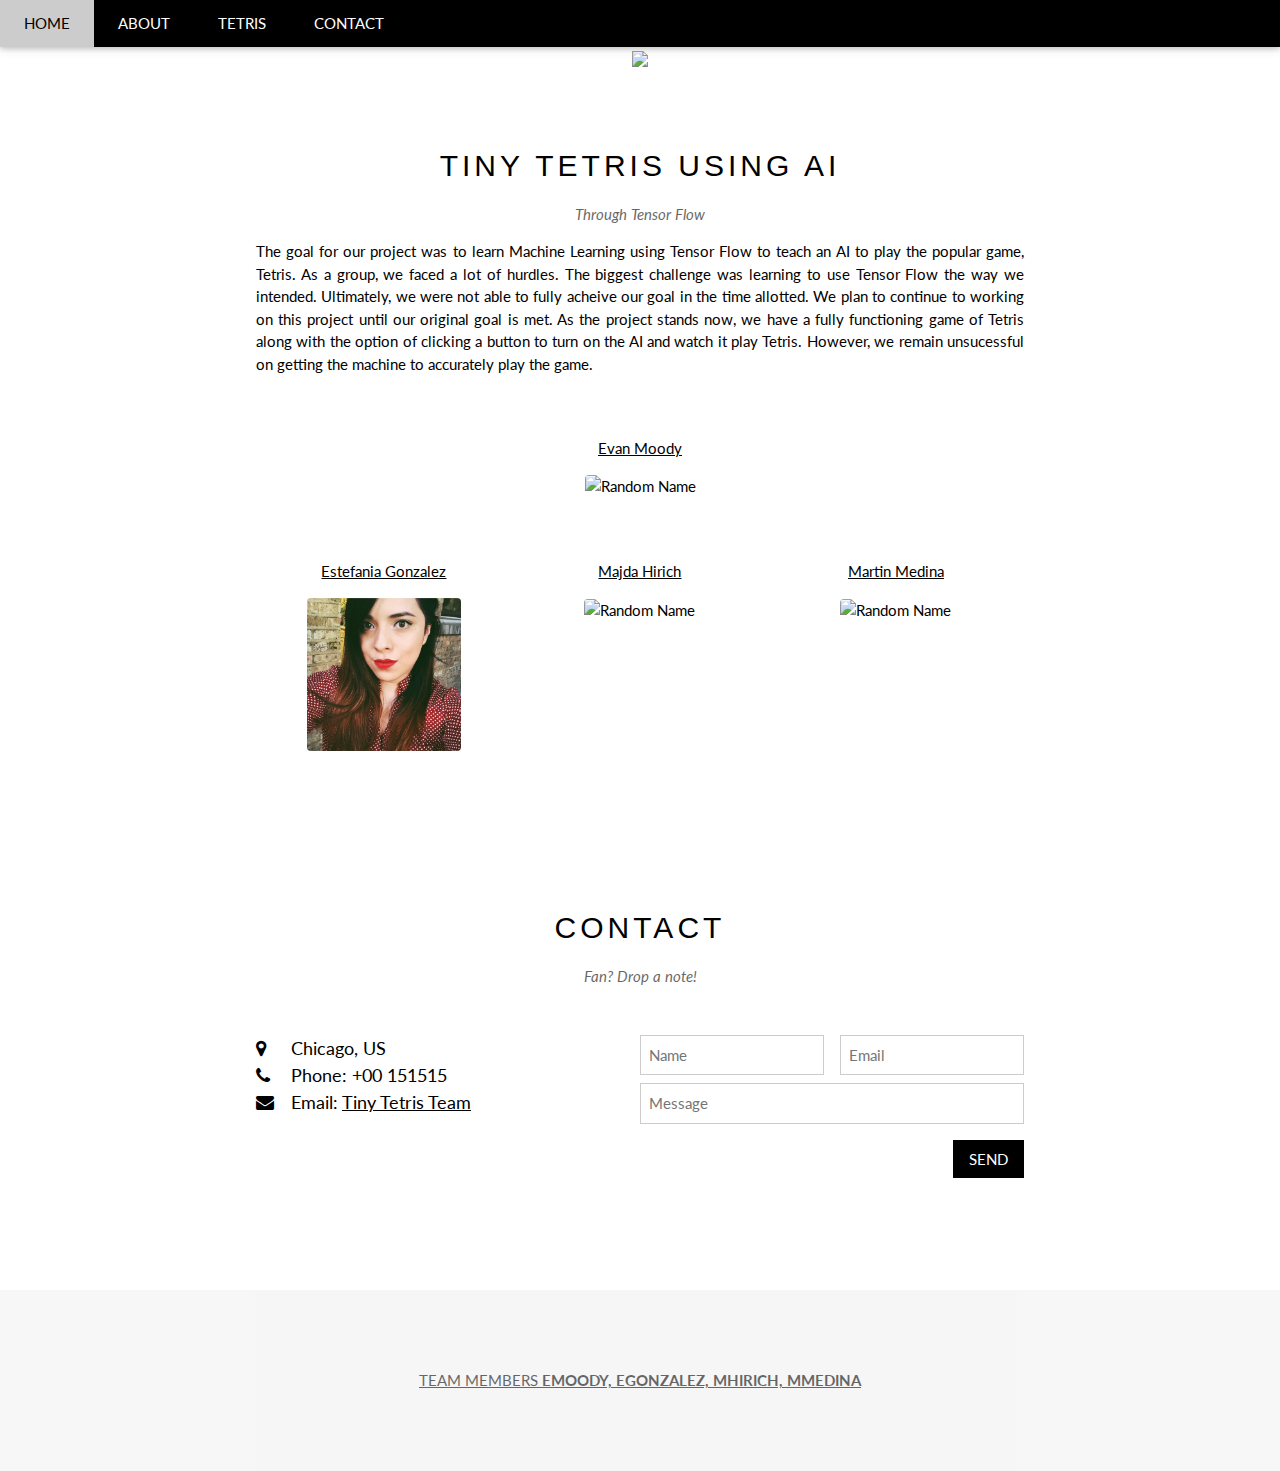
==== tiny_tetris/index.html @ 037e5b77 "Add files via upload" ====
<!DOCTYPE html>
<html lang="en">


<title>CIS 260 CAPSTONE PROJECT</title>
<meta charset="UTF-8">
<meta name="viewport" content="width=device-width, initial-scale=1">
<link rel="stylesheet" href="https://www.w3schools.com/w3css/4/w3.css">
<link rel="stylesheet" href="https://fonts.googleapis.com/css?family=Lato">
<link rel="stylesheet" href="https://cdnjs.cloudflare.com/ajax/libs/font-awesome/4.7.0/css/font-awesome.min.css">


<style>
body {font-family: "Lato", sans-serif}
.mySlides {display: none}
</style>




<body>

<!-- Navbar -->
<div class="w3-top">
  <div class="w3-bar w3-black w3-card">
    <a class="w3-bar-item w3-button w3-padding-large w3-hide-medium w3-hide-large w3-right" href="javascript:void(0)" onclick="myFunction()" title="Toggle Navigation Menu"><i class="fa fa-bars"></i></a>
    <a href="index.html" class="w3-bar-item w3-button w3-padding-large">HOME</a>
    <a href="about.html" class="w3-bar-item w3-button w3-padding-large w3-hide-small">ABOUT</a>
    <a href="tetrisgame.html" class="w3-bar-item w3-button w3-padding-large w3-hide-small">TETRIS</a>
    <a href="contact.html" class="w3-bar-item w3-button w3-padding-large w3-hide-small">CONTACT</a>
    
    </div>
    
</div>

<!-- Navbar on small screens (remove the onclick attribute if you want the navbar to always show on top of the content when clicking on the links) -->
<div id="navDemo" class="w3-bar-block w3-black w3-hide w3-hide-large w3-hide-medium w3-top" style="margin-top:46px">
  <a href="#ABOUT" class="w3-bar-item w3-button w3-padding-large" onclick="myFunction()">ABOUT</a>
  <a href="tetrisgame.html" class="w3-bar-item w3-button w3-padding-large" onclick="myFunction()">TETRIS</a>
  <a href="contact.html" class="w3-bar-item w3-button w3-padding-large" onclick="myFunction()">CONTACT</a>
 
</div>

<!-- Page content -->
<div class="w3-content" style="max-width:2000px;margin-top:46px">

  <!-- Automatic Slideshow Images -->
  <div class="mySlides w3-display-container w3-center">
    <img src="TETRIS.JPG" style="width:100%">
    <div class="w3-display-bottommiddle w3-container w3-text-white w3-padding-32 w3-hide-small">
      <h3>TEACHING AN AI TO PLAY TETRIS</h3>
      <p><b>Using Tensor Flow</b></p>   
    </div>
  </div>
  <div class="mySlides w3-display-container w3-center">
    <img src="tetris.jpg" style="width:100%">
    <div class="w3-display-bottommiddle w3-container w3-text-white w3-padding-32 w3-hide-small">
      <h3>TEACHING AN AI TO PLAY TETRIS</h3>
      <p><b>and through team work!</b></p>    
    </div>
  </div>
  <div class="mySlides w3-display-container w3-center">
    <img src="tetris.jpg" style="width:100%">
    <div class="w3-display-bottommiddle w3-container w3-text-white w3-padding-32 w3-hide-small">
      <h3>TEACHING AN AI TO PLAY TETRIS</h3>
      <p><b>Every game played teaches the AI new and improved moves.</b></p>    
    </div>
  </div>

  <!-- summary section -->
  <div class="w3-container w3-content w3-center w3-padding-64" style="max-width:800px" id="band">
    <h2 class="w3-wide">TINY TETRIS USING AI</h2>
    <p class="w3-opacity"><i>Through Tensor Flow</i></p>
    <p class="w3-justify">The goal for our project was to learn Machine Learning using Tensor Flow to teach an AI to play the popular game, Tetris. As a group, we faced a lot of hurdles. The biggest challenge was learning to use Tensor Flow the way we intended. Ultimately, we were not able to fully acheive our goal in the time allotted. We plan to continue to working on this project until our original goal is met. As the project stands now, we have a fully functioning game of Tetris along with the option of clicking a button to turn on the AI and watch it play Tetris. However, we remain unsucessful on getting the machine to accurately play the game.</p>
    <div class="w3-row w3-padding-32">
      <!-- <div class="w3-third"> -->
        <p><a href="about.html">Evan Moody</a></p>
        <img src="PERSON1.png" class="w3-round w3-margin-bottom" alt="Random Name" style="width:30%">
      </div>
      <div class="w3-third">
        <p><a href="about.html">Estefania Gonzalez</a></p>
        <img src="egonzalez2.jpg" class="w3-round w3-margin-bottom" alt="Random Name" style="width:60%">
      </div>
      <div class="w3-third">
        <p><a href="about.html">Majda Hirich</a></p>
        <img src="PERSON3.png" class="w3-round" alt="Random Name" style="width:60%">
      </div>
	        <div class="w3-third">
        <p><a href="about.hmtl">Martin Medina</a></p>
        <img src="PERSON4.png" class="w3-round" alt="Random Name" style="width:60%">
      </div>
    </div>
  </div>

  
  <!-- The Contact Section -->
  <div class="w3-container w3-content w3-padding-64" style="max-width:800px" id="contact">
    <h2 class="w3-wide w3-center">CONTACT</h2>
    <p class="w3-opacity w3-center"><i>Fan? Drop a note!</i></p>
    <div class="w3-row w3-padding-32">
      <div class="w3-col m6 w3-large w3-margin-bottom">
        <i class="fa fa-map-marker" style="width:30px"></i> Chicago, US<br>
        <i class="fa fa-phone" style="width:30px"></i> Phone: +00 151515<br>
        <i class="fa fa-envelope" style="width:30px"> </i> Email: <a href="mailto:egonzalez635@student.ccc.com"> Tiny Tetris Team<br>
      </div>
      <div class="w3-col m6">
        <form action="/action_page.php" target="_blank">
          <div class="w3-row-padding" style="margin:0 -16px 8px -16px">
            <div class="w3-half">
              <input class="w3-input w3-border" type="text" placeholder="Name" required name="Name">
            </div>
            <div class="w3-half">
              <input class="w3-input w3-border" type="text" placeholder="Email" required name="Email">
            </div>
          </div>
          <input class="w3-input w3-border" type="text" placeholder="Message" required name="Message">
          <button class="w3-button w3-black w3-section w3-right" type="submit">SEND</button>
        </form>
      </div>
    </div>
  </div>
  
<!-- End Page Content -->
</div>



<!-- Footer -->
<footer class="w3-container w3-padding-64 w3-center w3-opacity w3-light-grey w3-xlarge">
  <!--<i class="fa fa-facebook-official w3-hover-opacity"></i>
  <i class="fa fa-instagram w3-hover-opacity"></i>
  <i class="fa fa-snapchat w3-hover-opacity"></i>
  <i class="fa fa-pinterest-p w3-hover-opacity"></i>
  <i class="fa fa-twitter w3-hover-opacity"></i>
  <i class="fa fa-linkedin w3-hover-opacity"></i>-->
  <p class="w3-medium">TEAM MEMBERS <a href="mailto:egonzalez635@student.ccc.edu" target="_blank"><b>EMOODY, EGONZALEZ, MHIRICH, MMEDINA</b></a></p>
</footer>

<script>
// Automatic Slideshow - change image every 4 seconds
var myIndex = 0;
carousel();

function carousel() {
  var i;
  var x = document.getElementsByClassName("mySlides");
  for (i = 0; i < x.length; i++) {
    x[i].style.display = "none";  
  }
  myIndex++;
  if (myIndex > x.length) {myIndex = 1}    
  x[myIndex-1].style.display = "block";  
  setTimeout(carousel, 4000);    
}

// Used to toggle the menu on small screens when clicking on the menu button
function myFunction() {
  var x = document.getElementById("navDemo");
  if (x.className.indexOf("w3-show") == -1) {
    x.className += " w3-show";
  } else { 
    x.className = x.className.replace(" w3-show", "");
  }
}

// When the user clicks anywhere outside of the modal, close it
var modal = document.getElementById('ticketModal');
window.onclick = function(event) {
  if (event.target == modal) {
    modal.style.display = "none";
  }
}
</script>

</body>
</html>
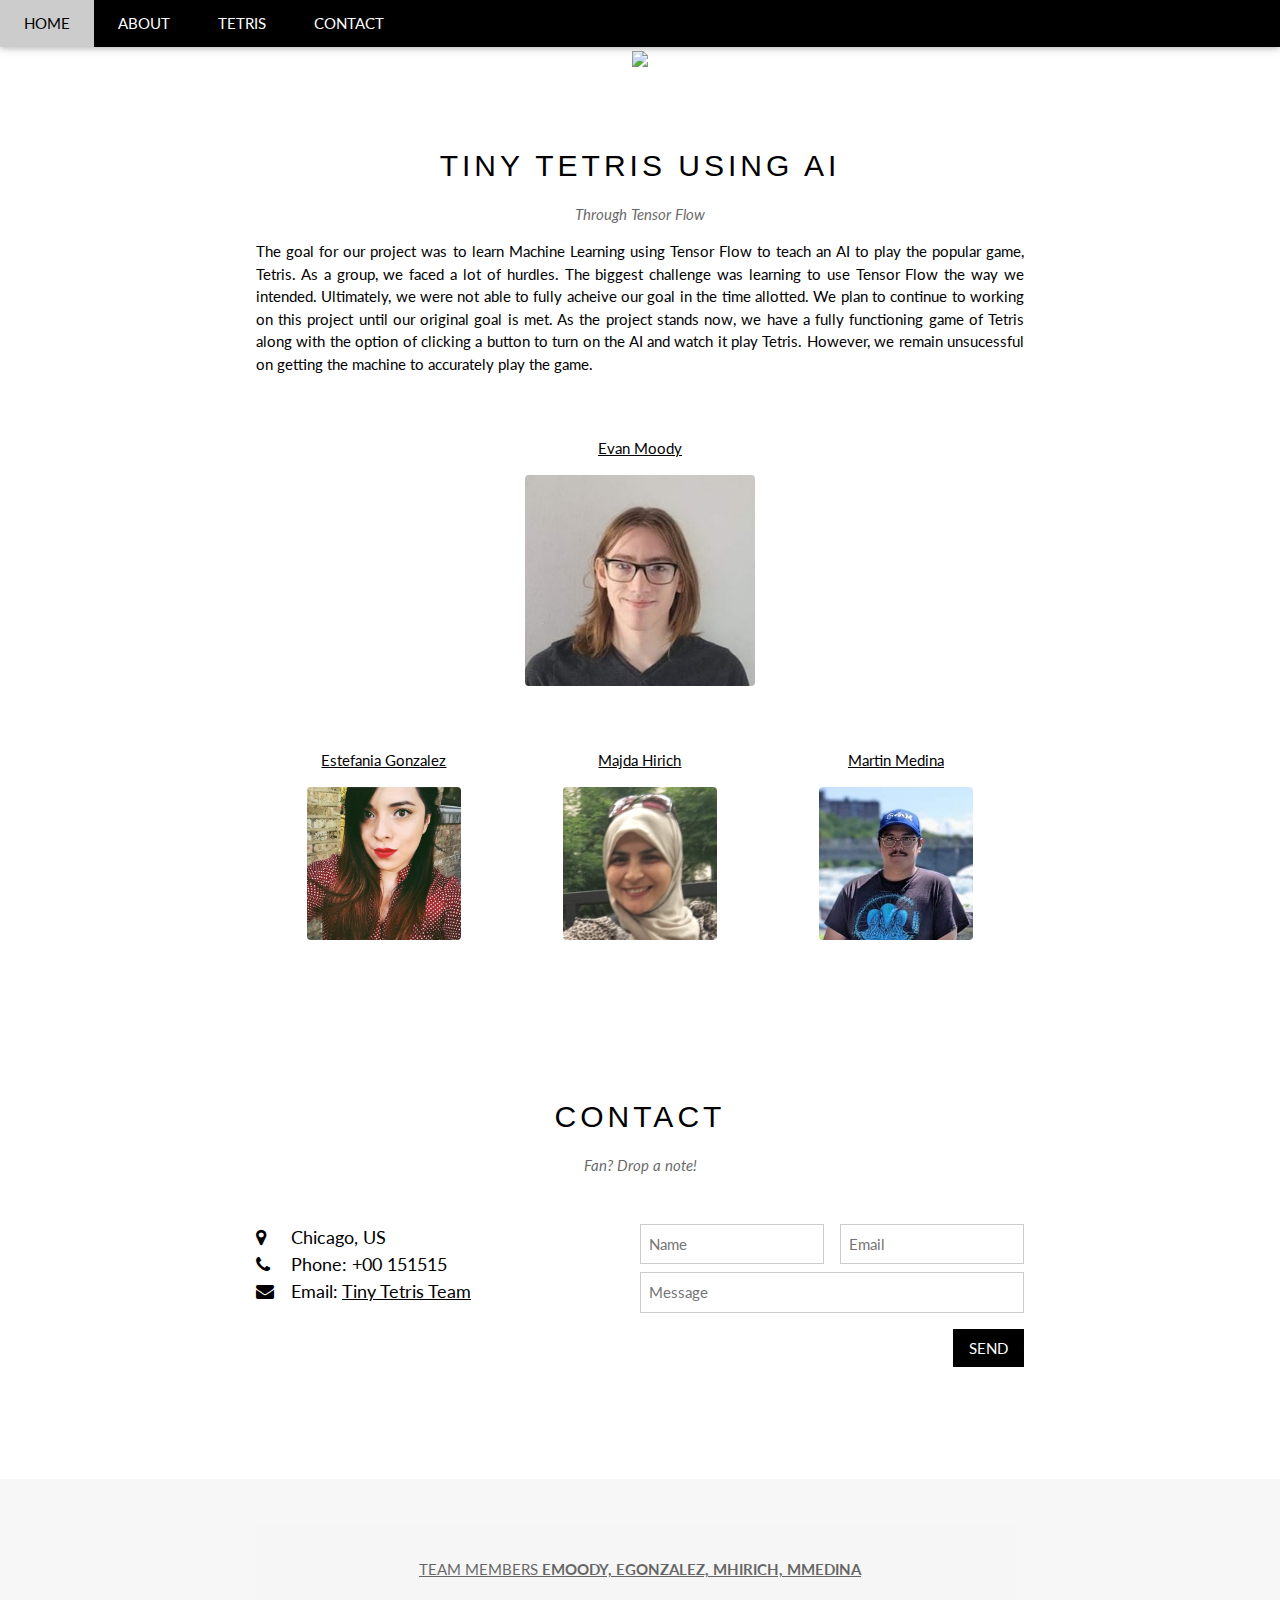
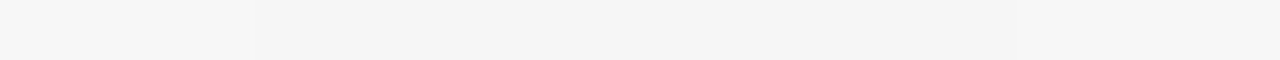
==== commit 3dbb2842: "Update index.html" ====
--- a/tiny_tetris/index.html
+++ b/tiny_tetris/index.html
@@ -75,7 +75,7 @@
     <div class="w3-row w3-padding-32">
       <!-- <div class="w3-third"> -->
         <p><a href="about.html">Evan Moody</a></p>
-        <img src="PERSON1.png" class="w3-round w3-margin-bottom" alt="Random Name" style="width:30%">
+        <img src="emoody.jpg" class="w3-round w3-margin-bottom" alt="Random Name" style="width:30%">
       </div>
       <div class="w3-third">
         <p><a href="about.html">Estefania Gonzalez</a></p>
@@ -83,11 +83,11 @@
       </div>
       <div class="w3-third">
         <p><a href="about.html">Majda Hirich</a></p>
-        <img src="PERSON3.png" class="w3-round" alt="Random Name" style="width:60%">
+        <img src="majda.png" class="w3-round" alt="Random Name" style="width:60%">
       </div>
 	        <div class="w3-third">
         <p><a href="about.hmtl">Martin Medina</a></p>
-        <img src="PERSON4.png" class="w3-round" alt="Random Name" style="width:60%">
+        <img src="medina.jpeg" class="w3-round" alt="Random Name" style="width:60%">
       </div>
     </div>
   </div>
